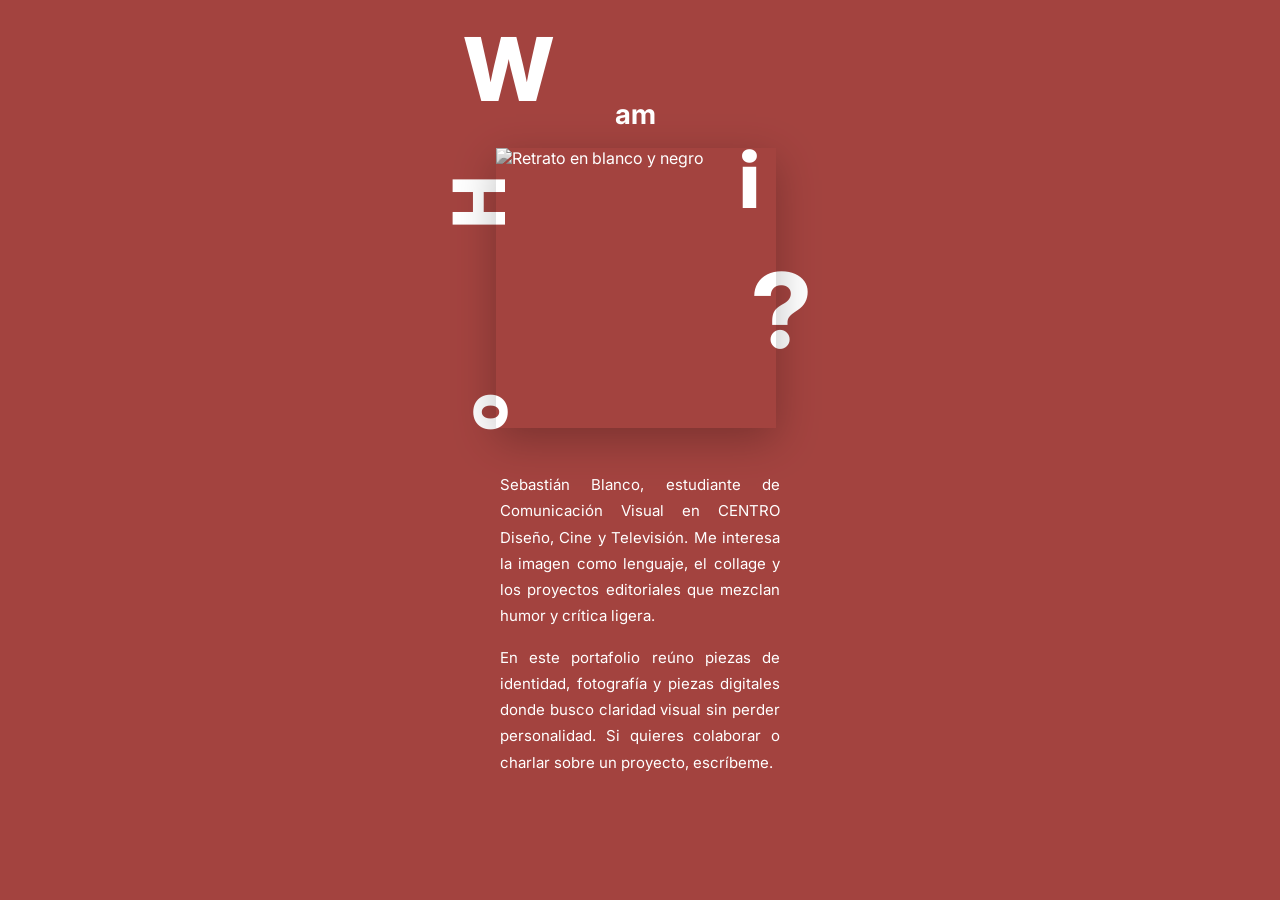
==== who-am-i-module.html @ c8891ca1 "Add standalone HTML module for Who am i? Figma frame Implements the mobile Frame layout: terracotta " ====
<!DOCTYPE html>
<html lang="es">
<head>
  <meta charset="UTF-8" />
  <meta name="viewport" content="width=device-width, initial-scale=1.0" />
  <title>Who am i? — Módulo</title>
  <link rel="preconnect" href="https://fonts.googleapis.com" />
  <link rel="preconnect" href="https://fonts.gstatic.com" crossorigin />
  <link href="https://fonts.googleapis.com/css2?family=Inter:wght@400;700;800&display=swap" rel="stylesheet" />
  <style>
    :root {
      --bg: #a3433f;
      --text: #ffffff;
      --module-max: 400px;
      --photo-size: min(72vw, 280px);
    }

    *,
    *::before,
    *::after {
      box-sizing: border-box;
    }

    body {
      margin: 0;
      min-height: 100vh;
      font-family: "Inter", system-ui, -apple-system, sans-serif;
      background: var(--bg);
      color: var(--text);
      -webkit-font-smoothing: antialiased;
    }

    .module {
      max-width: var(--module-max);
      margin: 0 auto;
      padding: clamp(1.25rem, 5vw, 2rem) clamp(1rem, 4vw, 1.5rem) clamp(2rem, 8vw, 3rem);
    }

    /* Tipografía descompuesta "Who am i?" */
    .headline {
      position: relative;
      display: grid;
      grid-template-columns: minmax(0, 0.28fr) minmax(0, 1fr) minmax(0, 0.32fr);
      grid-template-rows: auto auto auto;
      gap: 0;
      min-height: clamp(340px, 85vw, 420px);
      margin-bottom: 0.5rem;
    }

    .headline__w {
      grid-column: 1;
      grid-row: 1;
      font-weight: 800;
      font-size: clamp(3.5rem, 22vw, 5.5rem);
      line-height: 0.85;
      letter-spacing: -0.04em;
      align-self: start;
      justify-self: start;
    }

    .headline__h {
      grid-column: 1;
      grid-row: 2;
      font-weight: 800;
      font-size: clamp(3rem, 18vw, 4.5rem);
      line-height: 1;
      transform: rotate(-90deg);
      transform-origin: center center;
      align-self: center;
      justify-self: start;
      margin-left: -0.15em;
      margin-top: -0.35em;
    }

    .headline__o {
      grid-column: 1;
      grid-row: 3;
      font-weight: 800;
      font-size: clamp(2.75rem, 16vw, 4rem);
      line-height: 1;
      transform: rotate(-90deg);
      transform-origin: center center;
      align-self: end;
      justify-self: start;
      margin-left: 0.02em;
      margin-bottom: 0.5rem;
    }

    .headline__am {
      grid-column: 2;
      grid-row: 1;
      align-self: end;
      justify-self: center;
      font-weight: 700;
      font-size: clamp(1.35rem, 5.5vw, 1.75rem);
      letter-spacing: 0.02em;
      z-index: 1;
      margin-bottom: -0.35em;
      padding-bottom: 0.35em;
    }

    .headline__photo-wrap {
      grid-column: 2;
      grid-row: 2 / span 2;
      align-self: center;
      justify-self: center;
      z-index: 2;
      width: var(--photo-size);
      aspect-ratio: 1;
      margin-top: -0.5rem;
    }

    .headline__photo {
      width: 100%;
      height: 100%;
      object-fit: cover;
      display: block;
      filter: grayscale(100%) contrast(1.05);
      box-shadow: 0 12px 40px rgba(0, 0, 0, 0.25);
    }

    .headline__i {
      grid-column: 3;
      grid-row: 2;
      font-weight: 800;
      font-size: clamp(3.25rem, 20vw, 5rem);
      line-height: 0.9;
      align-self: start;
      justify-self: start;
      margin-left: -0.08em;
      margin-top: 0.15em;
    }

    .headline__q {
      grid-column: 3;
      grid-row: 2 / span 2;
      font-weight: 800;
      font-size: clamp(4rem, 26vw, 6.5rem);
      line-height: 0.75;
      align-self: center;
      justify-self: start;
      margin-left: 0.05em;
      margin-top: 0.35em;
    }

    .body-text {
      font-size: clamp(0.8125rem, 2.8vw, 0.9375rem);
      font-weight: 400;
      line-height: 1.75;
      text-align: justify;
      hyphens: auto;
      width: 100%;
      max-width: var(--photo-size);
      margin: 1.25rem auto 0;
    }

    .body-text p {
      margin: 0 0 1em;
    }

    .body-text p:last-child {
      margin-bottom: 0;
    }

    .visually-hidden {
      position: absolute;
      width: 1px;
      height: 1px;
      padding: 0;
      margin: -1px;
      overflow: hidden;
      clip: rect(0, 0, 0, 0);
      white-space: nowrap;
      border: 0;
    }
  </style>
</head>
<body>
  <section class="module" aria-labelledby="whoami-heading">
    <h1 id="whoami-heading" class="visually-hidden">Quién soy</h1>
    <div class="headline" aria-hidden="true">
      <span class="headline__w">W</span>
      <span class="headline__h">H</span>
      <span class="headline__o">o</span>
      <span class="headline__am">am</span>
      <div class="headline__photo-wrap">
        <!-- Sustituye src por la imagen del diseño (retrato con nota). -->
        <img
          class="headline__photo"
          src="https://images.unsplash.com/photo-1506794778202-cad84cf45f1d?w=600&h=600&fit=crop&auto=format&q=80"
          alt="Retrato en blanco y negro"
          width="600"
          height="600"
        />
      </div>
      <span class="headline__i">i</span>
      <span class="headline__q">?</span>
    </div>

    <div class="body-text">
      <p>
        Sebastián Blanco, estudiante de Comunicación Visual en CENTRO Diseño, Cine y Televisión.
        Me interesa la imagen como lenguaje, el collage y los proyectos editoriales que mezclan
        humor y crítica ligera.
      </p>
      <p>
        En este portafolio reúno piezas de identidad, fotografía y piezas digitales donde busco
        claridad visual sin perder personalidad. Si quieres colaborar o charlar sobre un proyecto,
        escríbeme.
      </p>
    </div>
  </section>
</body>
</html>
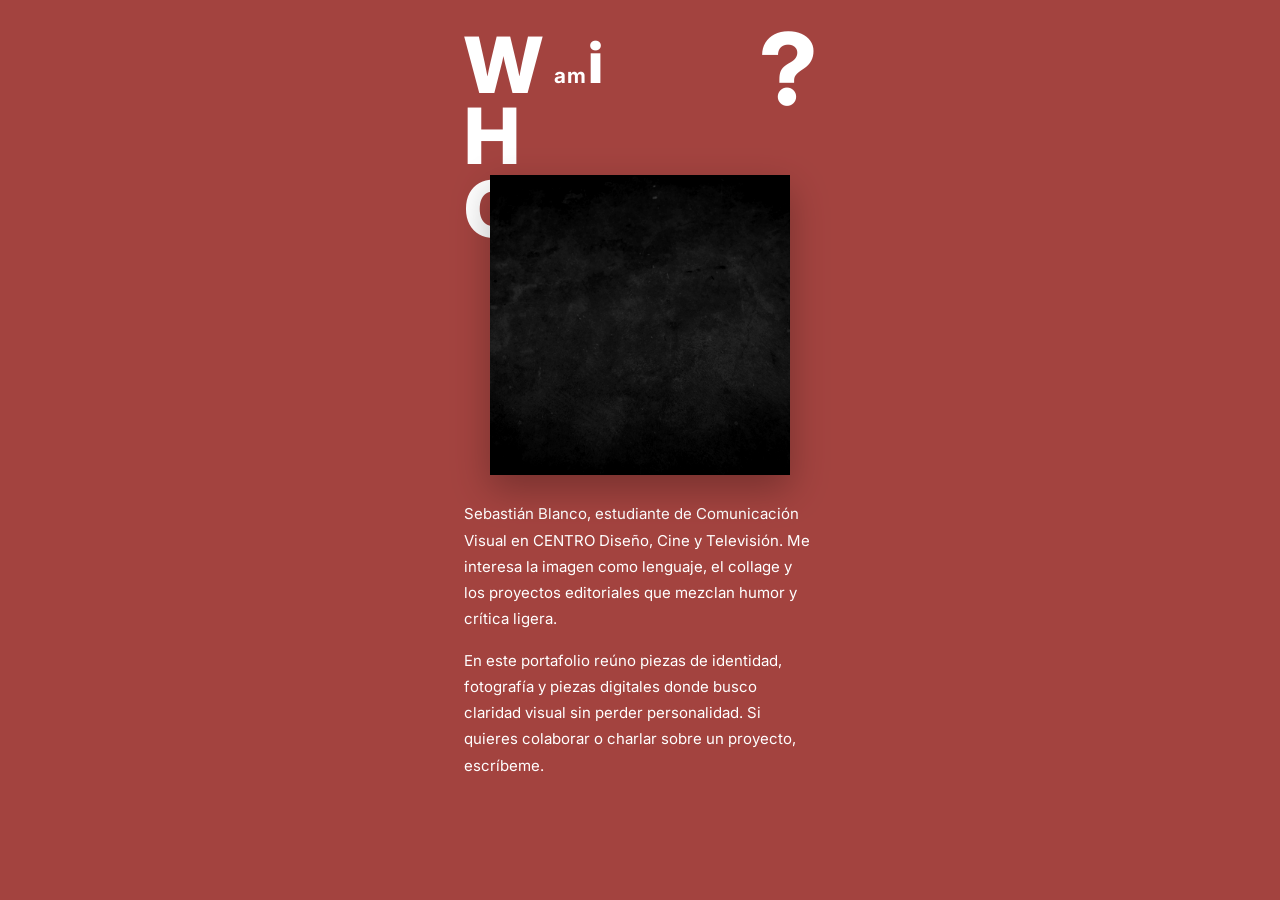
==== commit 2c9fa19a: "Match Frame 2 layout: WHO column, am+i row, photo overlap, left text Stack W H O vertically without " ====
--- a/who-am-i-module.html
+++ b/who-am-i-module.html
@@ -12,7 +12,7 @@
       --bg: #a3433f;
       --text: #ffffff;
       --module-max: 400px;
-      --photo-size: min(72vw, 280px);
+      --photo-size: min(78vw, 300px);
     }
 
     *,
@@ -36,122 +36,113 @@
       padding: clamp(1.25rem, 5vw, 2rem) clamp(1rem, 4vw, 1.5rem) clamp(2rem, 8vw, 3rem);
     }
 
-    /* Tipografía descompuesta "Who am i?" */
+    .hero {
+      position: relative;
+    }
+
     .headline {
-      position: relative;
       display: grid;
-      grid-template-columns: minmax(0, 0.28fr) minmax(0, 1fr) minmax(0, 0.32fr);
+      grid-template-columns: max-content 1fr max-content;
       grid-template-rows: auto auto auto;
-      gap: 0;
-      min-height: clamp(340px, 85vw, 420px);
-      margin-bottom: 0.5rem;
-    }
-
-    .headline__w {
+      align-items: start;
+      column-gap: clamp(0.15rem, 1.5vw, 0.5rem);
+      row-gap: 0;
+      padding-right: 0.15rem;
+    }
+
+    .headline__stack {
       grid-column: 1;
+      grid-row: 1 / 4;
+      display: flex;
+      flex-direction: column;
+      align-items: flex-start;
+      line-height: 0.82;
+    }
+
+    .headline__stack span {
+      font-weight: 800;
+      font-size: clamp(3.1rem, 17vw, 4.85rem);
+      letter-spacing: -0.035em;
+      line-height: 0.86;
+    }
+
+    .headline__stack .headline__h {
+      margin-top: 0.06em;
+    }
+
+    .headline__stack .headline__o {
+      margin-top: 0.08em;
+    }
+
+    .headline__ami {
+      grid-column: 2;
       grid-row: 1;
-      font-weight: 800;
-      font-size: clamp(3.5rem, 22vw, 5.5rem);
-      line-height: 0.85;
-      letter-spacing: -0.04em;
+      display: flex;
+      flex-direction: row;
+      align-items: baseline;
+      gap: 0.1em;
+      padding-top: 0.35em;
+      padding-left: clamp(0.05rem, 1vw, 0.35rem);
       align-self: start;
       justify-self: start;
     }
 
-    .headline__h {
-      grid-column: 1;
-      grid-row: 2;
+    .headline__am {
+      font-weight: 700;
+      font-size: clamp(0.95rem, 3.8vw, 1.3rem);
+      letter-spacing: 0.03em;
+      line-height: 1;
+    }
+
+    .headline__i {
       font-weight: 800;
-      font-size: clamp(3rem, 18vw, 4.5rem);
-      line-height: 1;
-      transform: rotate(-90deg);
-      transform-origin: center center;
-      align-self: center;
-      justify-self: start;
-      margin-left: -0.15em;
-      margin-top: -0.35em;
-    }
-
-    .headline__o {
-      grid-column: 1;
-      grid-row: 3;
+      font-size: clamp(2.4rem, 12.5vw, 3.6rem);
+      line-height: 0.85;
+      letter-spacing: -0.02em;
+    }
+
+    .headline__q {
+      grid-column: 3;
+      grid-row: 1 / 4;
       font-weight: 800;
-      font-size: clamp(2.75rem, 16vw, 4rem);
-      line-height: 1;
-      transform: rotate(-90deg);
-      transform-origin: center center;
-      align-self: end;
-      justify-self: start;
-      margin-left: 0.02em;
-      margin-bottom: 0.5rem;
-    }
-
-    .headline__am {
-      grid-column: 2;
-      grid-row: 1;
-      align-self: end;
-      justify-self: center;
-      font-weight: 700;
-      font-size: clamp(1.35rem, 5.5vw, 1.75rem);
-      letter-spacing: 0.02em;
-      z-index: 1;
-      margin-bottom: -0.35em;
-      padding-bottom: 0.35em;
-    }
-
-    .headline__photo-wrap {
-      grid-column: 2;
-      grid-row: 2 / span 2;
-      align-self: center;
-      justify-self: center;
+      font-size: clamp(3.75rem, 21vw, 6.25rem);
+      line-height: 0.7;
+      letter-spacing: -0.04em;
+      justify-self: end;
+      align-self: start;
+      margin-top: 0.02em;
+    }
+
+    .photo-wrap {
+      display: flex;
+      justify-content: center;
+      width: 100%;
+      margin-top: clamp(-4.25rem, -14vw, -2.5rem);
+      position: relative;
       z-index: 2;
+      pointer-events: none;
+    }
+
+    .photo-wrap img {
+      pointer-events: auto;
       width: var(--photo-size);
+      height: auto;
       aspect-ratio: 1;
-      margin-top: -0.5rem;
-    }
-
-    .headline__photo {
-      width: 100%;
-      height: 100%;
       object-fit: cover;
       display: block;
-      filter: grayscale(100%) contrast(1.05);
-      box-shadow: 0 12px 40px rgba(0, 0, 0, 0.25);
-    }
-
-    .headline__i {
-      grid-column: 3;
-      grid-row: 2;
-      font-weight: 800;
-      font-size: clamp(3.25rem, 20vw, 5rem);
-      line-height: 0.9;
-      align-self: start;
-      justify-self: start;
-      margin-left: -0.08em;
-      margin-top: 0.15em;
-    }
-
-    .headline__q {
-      grid-column: 3;
-      grid-row: 2 / span 2;
-      font-weight: 800;
-      font-size: clamp(4rem, 26vw, 6.5rem);
-      line-height: 0.75;
-      align-self: center;
-      justify-self: start;
-      margin-left: 0.05em;
-      margin-top: 0.35em;
+      filter: grayscale(100%) contrast(1.08);
+      box-shadow: 0 14px 36px rgba(0, 0, 0, 0.28);
     }
 
     .body-text {
       font-size: clamp(0.8125rem, 2.8vw, 0.9375rem);
       font-weight: 400;
       line-height: 1.75;
-      text-align: justify;
-      hyphens: auto;
+      text-align: left;
       width: 100%;
-      max-width: var(--photo-size);
-      margin: 1.25rem auto 0;
+      max-width: 100%;
+      margin: clamp(1.1rem, 3.5vw, 1.65rem) 0 0;
+      padding: 0;
     }
 
     .body-text p {
@@ -178,23 +169,30 @@
 <body>
   <section class="module" aria-labelledby="whoami-heading">
     <h1 id="whoami-heading" class="visually-hidden">Quién soy</h1>
-    <div class="headline" aria-hidden="true">
-      <span class="headline__w">W</span>
-      <span class="headline__h">H</span>
-      <span class="headline__o">o</span>
-      <span class="headline__am">am</span>
-      <div class="headline__photo-wrap">
-        <!-- Sustituye src por la imagen del diseño (retrato con nota). -->
+
+    <div class="hero">
+      <div class="headline" aria-hidden="true">
+        <div class="headline__stack">
+          <span class="headline__w">W</span>
+          <span class="headline__h">H</span>
+          <span class="headline__o">O</span>
+        </div>
+        <div class="headline__ami">
+          <span class="headline__am">am</span>
+          <span class="headline__i">i</span>
+        </div>
+        <span class="headline__q">?</span>
+      </div>
+
+      <div class="photo-wrap">
+        <!-- Sustituye images/portrait.jpg por tu export del retrato con la nota (Figma). -->
         <img
-          class="headline__photo"
-          src="https://images.unsplash.com/photo-1506794778202-cad84cf45f1d?w=600&h=600&fit=crop&auto=format&q=80"
-          alt="Retrato en blanco y negro"
-          width="600"
-          height="600"
+          src="images/portrait.jpg"
+          alt="Retrato en blanco y negro con nota sobre el rostro"
+          width="800"
+          height="800"
         />
       </div>
-      <span class="headline__i">i</span>
-      <span class="headline__q">?</span>
     </div>
 
     <div class="body-text">
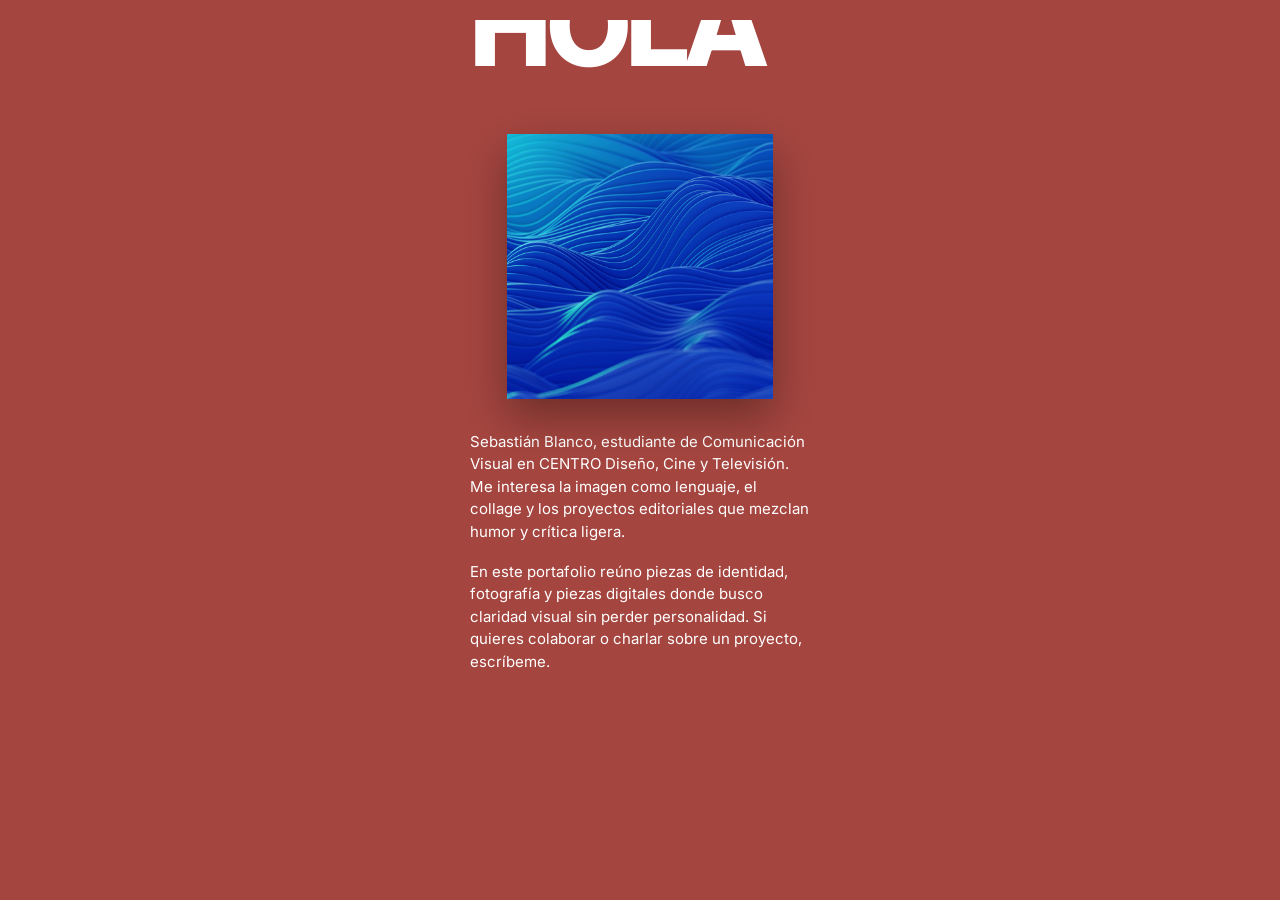
==== commit 937b6f4c: "Redesign module to match mobile reference: cropped HOLA, texture block Replace the Who-am-i headline" ====
--- a/who-am-i-module.html
+++ b/who-am-i-module.html
@@ -3,16 +3,16 @@
 <head>
   <meta charset="UTF-8" />
   <meta name="viewport" content="width=device-width, initial-scale=1.0" />
-  <title>Who am i? — Módulo</title>
+  <title>Hola — Módulo</title>
   <link rel="preconnect" href="https://fonts.googleapis.com" />
   <link rel="preconnect" href="https://fonts.gstatic.com" crossorigin />
   <link href="https://fonts.googleapis.com/css2?family=Inter:wght@400;700;800&display=swap" rel="stylesheet" />
   <style>
     :root {
-      --bg: #a3433f;
+      --bg: #a5453f;
       --text: #ffffff;
       --module-max: 400px;
-      --photo-size: min(78vw, 300px);
+      --img-width: 78%;
     }
 
     *,
@@ -33,120 +33,55 @@
     .module {
       max-width: var(--module-max);
       margin: 0 auto;
-      padding: clamp(1.25rem, 5vw, 2rem) clamp(1rem, 4vw, 1.5rem) clamp(2rem, 8vw, 3rem);
+      padding: clamp(0.85rem, 3.5vw, 1.25rem) clamp(1.15rem, 5.5vw, 1.875rem) clamp(2rem, 7vw, 3rem);
     }
 
-    .hero {
-      position: relative;
+    .hola-crop {
+      overflow: hidden;
+      height: clamp(3.65rem, 11.5vw, 5.1rem);
+      margin: 0 0 clamp(1.35rem, 4.5vw, 2rem);
     }
 
-    .headline {
-      display: grid;
-      grid-template-columns: max-content 1fr max-content;
-      grid-template-rows: auto auto auto;
-      align-items: start;
-      column-gap: clamp(0.15rem, 1.5vw, 0.5rem);
-      row-gap: 0;
-      padding-right: 0.15rem;
+    .hola-crop__text {
+      display: block;
+      font-weight: 800;
+      font-size: clamp(4.6rem, 25vw, 7rem);
+      line-height: 0.78;
+      letter-spacing: -0.04em;
+      color: var(--text);
+      margin-top: clamp(-2.35rem, -7.25vw, -1.55rem);
     }
 
-    .headline__stack {
-      grid-column: 1;
-      grid-row: 1 / 4;
-      display: flex;
-      flex-direction: column;
-      align-items: flex-start;
-      line-height: 0.82;
-    }
-
-    .headline__stack span {
-      font-weight: 800;
-      font-size: clamp(3.1rem, 17vw, 4.85rem);
-      letter-spacing: -0.035em;
-      line-height: 0.86;
-    }
-
-    .headline__stack .headline__h {
-      margin-top: 0.06em;
-    }
-
-    .headline__stack .headline__o {
-      margin-top: 0.08em;
-    }
-
-    .headline__ami {
-      grid-column: 2;
-      grid-row: 1;
-      display: flex;
-      flex-direction: row;
-      align-items: baseline;
-      gap: 0.1em;
-      padding-top: 0.35em;
-      padding-left: clamp(0.05rem, 1vw, 0.35rem);
-      align-self: start;
-      justify-self: start;
-    }
-
-    .headline__am {
-      font-weight: 700;
-      font-size: clamp(0.95rem, 3.8vw, 1.3rem);
-      letter-spacing: 0.03em;
-      line-height: 1;
-    }
-
-    .headline__i {
-      font-weight: 800;
-      font-size: clamp(2.4rem, 12.5vw, 3.6rem);
-      line-height: 0.85;
-      letter-spacing: -0.02em;
-    }
-
-    .headline__q {
-      grid-column: 3;
-      grid-row: 1 / 4;
-      font-weight: 800;
-      font-size: clamp(3.75rem, 21vw, 6.25rem);
-      line-height: 0.7;
-      letter-spacing: -0.04em;
-      justify-self: end;
-      align-self: start;
-      margin-top: 0.02em;
-    }
-
-    .photo-wrap {
+    .feature-photo {
+      margin: 0;
+      padding: 0;
       display: flex;
       justify-content: center;
       width: 100%;
-      margin-top: clamp(-4.25rem, -14vw, -2.5rem);
-      position: relative;
-      z-index: 2;
-      pointer-events: none;
     }
 
-    .photo-wrap img {
-      pointer-events: auto;
-      width: var(--photo-size);
+    .feature-photo img {
+      width: var(--img-width);
+      max-width: 100%;
       height: auto;
       aspect-ratio: 1;
       object-fit: cover;
       display: block;
-      filter: grayscale(100%) contrast(1.08);
-      box-shadow: 0 14px 36px rgba(0, 0, 0, 0.28);
+      border: 0;
+      box-shadow: 0 18px 42px rgba(0, 0, 0, 0.34);
+      filter: contrast(1.05) saturate(0.92);
     }
 
     .body-text {
-      font-size: clamp(0.8125rem, 2.8vw, 0.9375rem);
+      font-size: clamp(0.8125rem, 2.85vw, 0.9375rem);
       font-weight: 400;
-      line-height: 1.75;
+      line-height: 1.5;
       text-align: left;
-      width: 100%;
-      max-width: 100%;
-      margin: clamp(1.1rem, 3.5vw, 1.65rem) 0 0;
-      padding: 0;
+      margin: clamp(1.35rem, 4.5vw, 2rem) 0 0;
     }
 
     .body-text p {
-      margin: 0 0 1em;
+      margin: 0 0 1.15em;
     }
 
     .body-text p:last-child {
@@ -167,44 +102,28 @@
   </style>
 </head>
 <body>
-  <section class="module" aria-labelledby="whoami-heading">
-    <h1 id="whoami-heading" class="visually-hidden">Quién soy</h1>
+  <section class="module" aria-labelledby="module-heading">
+    <h1 id="module-heading" class="visually-hidden">Hola</h1>
 
-    <div class="hero">
-      <div class="headline" aria-hidden="true">
-        <div class="headline__stack">
-          <span class="headline__w">W</span>
-          <span class="headline__h">H</span>
-          <span class="headline__o">O</span>
-        </div>
-        <div class="headline__ami">
-          <span class="headline__am">am</span>
-          <span class="headline__i">i</span>
-        </div>
-        <span class="headline__q">?</span>
-      </div>
+    <div class="hola-crop" aria-hidden="true">
+      <span class="hola-crop__text">HOLA</span>
+    </div>
 
-      <div class="photo-wrap">
-        <!-- Sustituye images/portrait.jpg por tu export del retrato con la nota (Figma). -->
-        <img
-          src="images/portrait.jpg"
-          alt="Retrato en blanco y negro con nota sobre el rostro"
-          width="800"
-          height="800"
-        />
-      </div>
-    </div>
+    <figure class="feature-photo">
+      <img
+        src="images/module-texture.jpg"
+        alt=""
+        width="800"
+        height="800"
+      />
+    </figure>
 
     <div class="body-text">
       <p>
-        Sebastián Blanco, estudiante de Comunicación Visual en CENTRO Diseño, Cine y Televisión.
-        Me interesa la imagen como lenguaje, el collage y los proyectos editoriales que mezclan
-        humor y crítica ligera.
+        Sebastián Blanco, estudiante de Comunicación Visual en CENTRO Diseño, Cine y Televisión. Me interesa la imagen como lenguaje, el collage y los proyectos editoriales que mezclan humor y crítica ligera.
       </p>
       <p>
-        En este portafolio reúno piezas de identidad, fotografía y piezas digitales donde busco
-        claridad visual sin perder personalidad. Si quieres colaborar o charlar sobre un proyecto,
-        escríbeme.
+        En este portafolio reúno piezas de identidad, fotografía y piezas digitales donde busco claridad visual sin perder personalidad. Si quieres colaborar o charlar sobre un proyecto, escríbeme.
       </p>
     </div>
   </section>
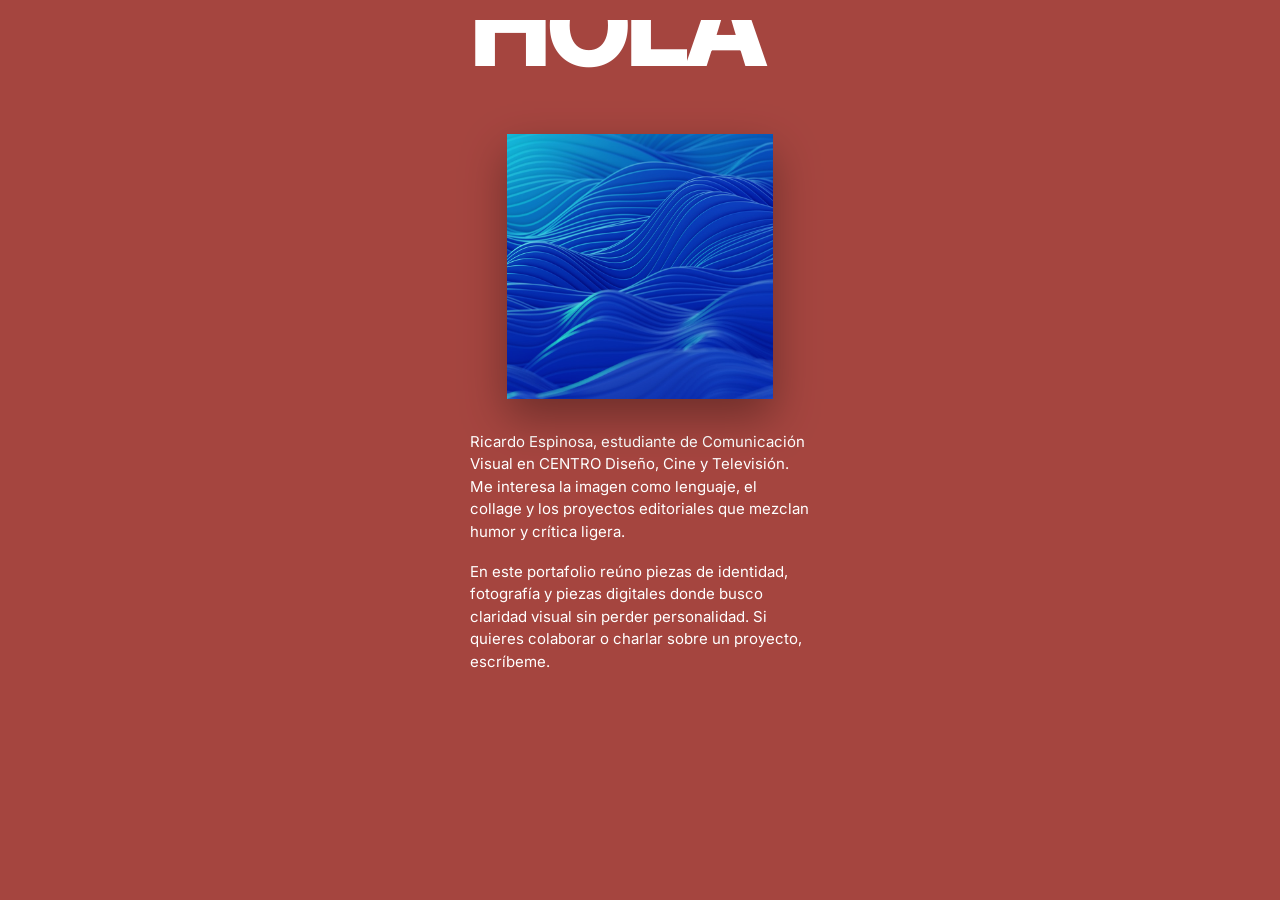
==== commit 9e6feb1d: "Replace intro name with Ricardo Espinosa on portfolio pages Co-authored-by: sbujanos-dev <sbujanos-d" ====
--- a/who-am-i-module.html
+++ b/who-am-i-module.html
@@ -120,7 +120,7 @@
 
     <div class="body-text">
       <p>
-        Sebastián Blanco, estudiante de Comunicación Visual en CENTRO Diseño, Cine y Televisión. Me interesa la imagen como lenguaje, el collage y los proyectos editoriales que mezclan humor y crítica ligera.
+        Ricardo Espinosa, estudiante de Comunicación Visual en CENTRO Diseño, Cine y Televisión. Me interesa la imagen como lenguaje, el collage y los proyectos editoriales que mezclan humor y crítica ligera.
       </p>
       <p>
         En este portafolio reúno piezas de identidad, fotografía y piezas digitales donde busco claridad visual sin perder personalidad. Si quieres colaborar o charlar sobre un proyecto, escríbeme.
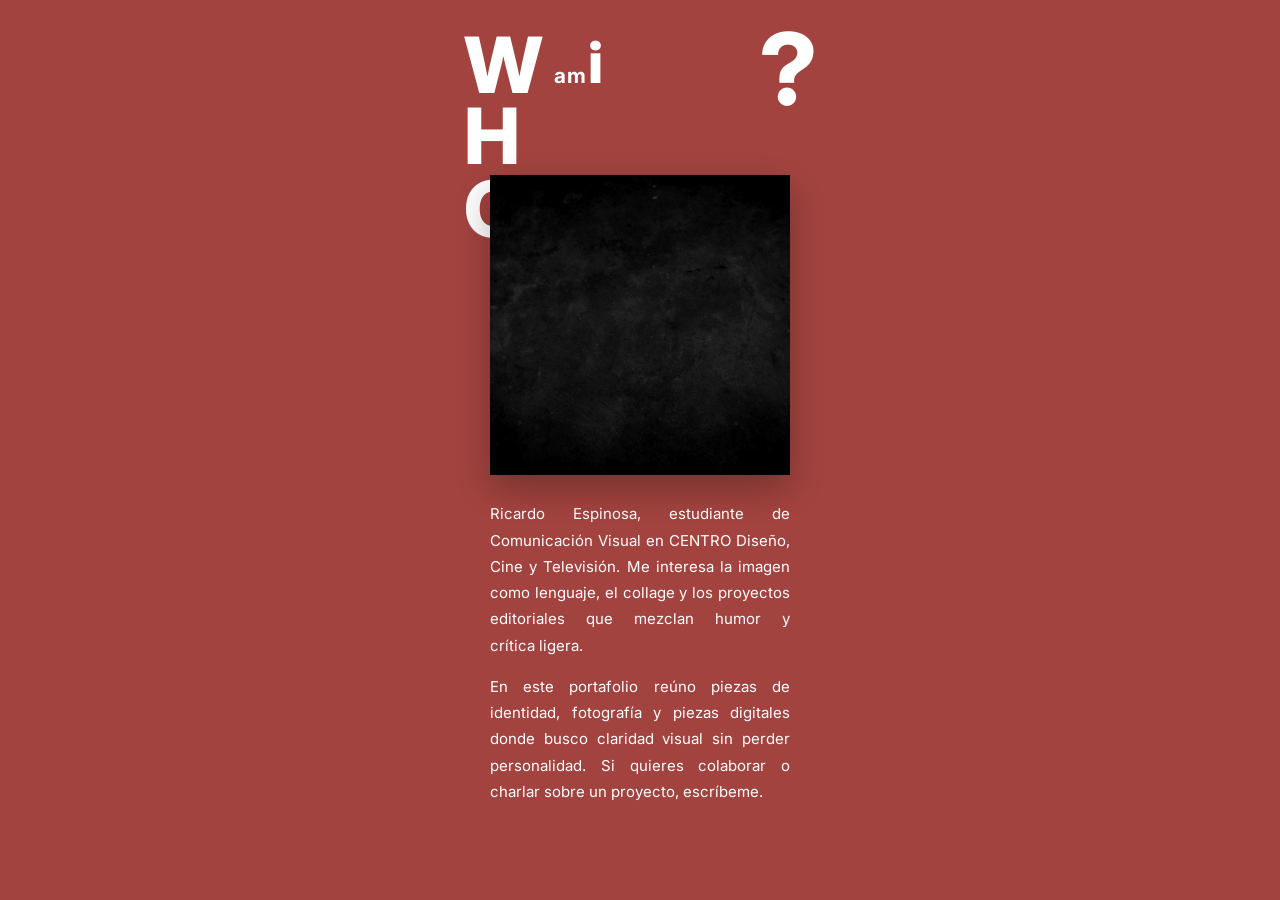
==== commit 10238eab: "Restore Figma Frame 97-3 layout: Who am i? headline, portrait, justified copy Reimplements the PORTA" ====
--- a/who-am-i-module.html
+++ b/who-am-i-module.html
@@ -3,16 +3,16 @@
 <head>
   <meta charset="UTF-8" />
   <meta name="viewport" content="width=device-width, initial-scale=1.0" />
-  <title>Hola — Módulo</title>
+  <title>Who am i? — Módulo (Figma 97-3)</title>
   <link rel="preconnect" href="https://fonts.googleapis.com" />
   <link rel="preconnect" href="https://fonts.gstatic.com" crossorigin />
   <link href="https://fonts.googleapis.com/css2?family=Inter:wght@400;700;800&display=swap" rel="stylesheet" />
   <style>
     :root {
-      --bg: #a5453f;
+      --bg: #a3433f;
       --text: #ffffff;
       --module-max: 400px;
-      --img-width: 78%;
+      --photo-size: min(78vw, 300px);
     }
 
     *,
@@ -33,55 +33,121 @@
     .module {
       max-width: var(--module-max);
       margin: 0 auto;
-      padding: clamp(0.85rem, 3.5vw, 1.25rem) clamp(1.15rem, 5.5vw, 1.875rem) clamp(2rem, 7vw, 3rem);
-    }
-
-    .hola-crop {
-      overflow: hidden;
-      height: clamp(3.65rem, 11.5vw, 5.1rem);
-      margin: 0 0 clamp(1.35rem, 4.5vw, 2rem);
-    }
-
-    .hola-crop__text {
-      display: block;
+      padding: clamp(1.25rem, 5vw, 2rem) clamp(1rem, 4vw, 1.5rem) clamp(2rem, 8vw, 3rem);
+    }
+
+    .hero {
+      position: relative;
+    }
+
+    .headline {
+      display: grid;
+      grid-template-columns: max-content 1fr max-content;
+      grid-template-rows: auto auto auto;
+      align-items: start;
+      column-gap: clamp(0.15rem, 1.5vw, 0.5rem);
+      row-gap: 0;
+      padding-right: 0.15rem;
+    }
+
+    .headline__stack {
+      grid-column: 1;
+      grid-row: 1 / 4;
+      display: flex;
+      flex-direction: column;
+      align-items: flex-start;
+      line-height: 0.82;
+    }
+
+    .headline__stack span {
       font-weight: 800;
-      font-size: clamp(4.6rem, 25vw, 7rem);
-      line-height: 0.78;
+      font-size: clamp(3.1rem, 17vw, 4.85rem);
+      letter-spacing: -0.035em;
+      line-height: 0.86;
+    }
+
+    .headline__stack .headline__h {
+      margin-top: 0.06em;
+    }
+
+    .headline__stack .headline__o {
+      margin-top: 0.08em;
+    }
+
+    .headline__ami {
+      grid-column: 2;
+      grid-row: 1;
+      display: flex;
+      flex-direction: row;
+      align-items: baseline;
+      gap: 0.1em;
+      padding-top: 0.35em;
+      padding-left: clamp(0.05rem, 1vw, 0.35rem);
+      align-self: start;
+      justify-self: start;
+    }
+
+    .headline__am {
+      font-weight: 700;
+      font-size: clamp(0.95rem, 3.8vw, 1.3rem);
+      letter-spacing: 0.03em;
+      line-height: 1;
+    }
+
+    .headline__i {
+      font-weight: 800;
+      font-size: clamp(2.4rem, 12.5vw, 3.6rem);
+      line-height: 0.85;
+      letter-spacing: -0.02em;
+    }
+
+    .headline__q {
+      grid-column: 3;
+      grid-row: 1 / 4;
+      font-weight: 800;
+      font-size: clamp(3.75rem, 21vw, 6.25rem);
+      line-height: 0.7;
       letter-spacing: -0.04em;
-      color: var(--text);
-      margin-top: clamp(-2.35rem, -7.25vw, -1.55rem);
-    }
-
-    .feature-photo {
-      margin: 0;
-      padding: 0;
+      justify-self: end;
+      align-self: start;
+      margin-top: 0.02em;
+    }
+
+    .photo-wrap {
       display: flex;
       justify-content: center;
       width: 100%;
-    }
-
-    .feature-photo img {
-      width: var(--img-width);
-      max-width: 100%;
+      margin-top: clamp(-4.25rem, -14vw, -2.5rem);
+      position: relative;
+      z-index: 2;
+      pointer-events: none;
+    }
+
+    .photo-wrap img {
+      pointer-events: auto;
+      width: var(--photo-size);
       height: auto;
       aspect-ratio: 1;
       object-fit: cover;
       display: block;
-      border: 0;
-      box-shadow: 0 18px 42px rgba(0, 0, 0, 0.34);
-      filter: contrast(1.05) saturate(0.92);
+      filter: grayscale(100%) contrast(1.08);
+      box-shadow: 0 14px 36px rgba(0, 0, 0, 0.28);
     }
 
     .body-text {
-      font-size: clamp(0.8125rem, 2.85vw, 0.9375rem);
+      font-size: clamp(0.8125rem, 2.8vw, 0.9375rem);
       font-weight: 400;
-      line-height: 1.5;
-      text-align: left;
-      margin: clamp(1.35rem, 4.5vw, 2rem) 0 0;
+      line-height: 1.75;
+      text-align: justify;
+      hyphens: auto;
+      width: 100%;
+      max-width: var(--photo-size);
+      margin: clamp(1.1rem, 3.5vw, 1.65rem) auto 0;
+      text-wrap: pretty;
     }
 
     .body-text p {
-      margin: 0 0 1.15em;
+      margin: 0 0 1em;
     }
 
     .body-text p:last-child {
@@ -102,28 +168,43 @@
   </style>
 </head>
 <body>
-  <section class="module" aria-labelledby="module-heading">
-    <h1 id="module-heading" class="visually-hidden">Hola</h1>
-
-    <div class="hola-crop" aria-hidden="true">
-      <span class="hola-crop__text">HOLA</span>
+  <section class="module" aria-labelledby="whoami-heading">
+    <h1 id="whoami-heading" class="visually-hidden">Who am i?</h1>
+
+    <div class="hero">
+      <div class="headline" aria-hidden="true">
+        <div class="headline__stack">
+          <span class="headline__w">W</span>
+          <span class="headline__h">H</span>
+          <span class="headline__o">O</span>
+        </div>
+        <div class="headline__ami">
+          <span class="headline__am">am</span>
+          <span class="headline__i">i</span>
+        </div>
+        <span class="headline__q">?</span>
+      </div>
+
+      <div class="photo-wrap">
+        <img
+          src="images/portrait.jpg"
+          alt="Retrato en blanco y negro"
+          width="800"
+          height="800"
+        />
+      </div>
     </div>
-
-    <figure class="feature-photo">
-      <img
-        src="images/module-texture.jpg"
-        alt=""
-        width="800"
-        height="800"
-      />
-    </figure>
 
     <div class="body-text">
       <p>
-        Ricardo Espinosa, estudiante de Comunicación Visual en CENTRO Diseño, Cine y Televisión. Me interesa la imagen como lenguaje, el collage y los proyectos editoriales que mezclan humor y crítica ligera.
+        Ricardo Espinosa, estudiante de Comunicación Visual en CENTRO Diseño, Cine y Televisión.
+        Me interesa la imagen como lenguaje, el collage y los proyectos editoriales que mezclan
+        humor y crítica ligera.
       </p>
       <p>
-        En este portafolio reúno piezas de identidad, fotografía y piezas digitales donde busco claridad visual sin perder personalidad. Si quieres colaborar o charlar sobre un proyecto, escríbeme.
+        En este portafolio reúno piezas de identidad, fotografía y piezas digitales donde busco
+        claridad visual sin perder personalidad. Si quieres colaborar o charlar sobre un proyecto,
+        escríbeme.
       </p>
     </div>
   </section>
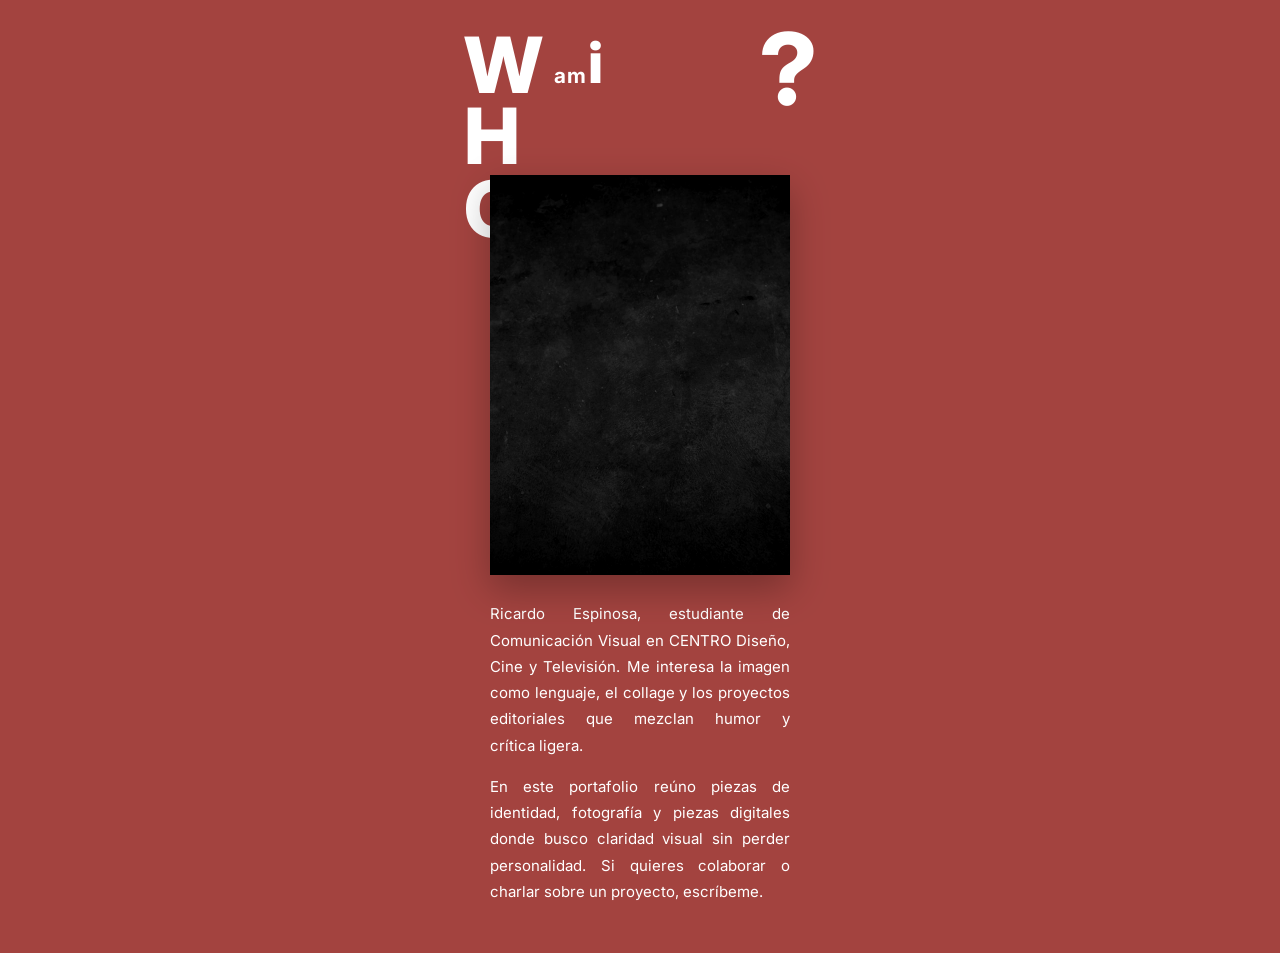
==== commit 674b9e1f: "Prepare portrait install script and 3:4 photo CSS for vertical image Co-authored-by: sbujanos-dev <s" ====
--- a/who-am-i-module.html
+++ b/who-am-i-module.html
@@ -127,8 +127,9 @@
       pointer-events: auto;
       width: var(--photo-size);
       height: auto;
-      aspect-ratio: 1;
+      aspect-ratio: 3 / 4;
       object-fit: cover;
+      object-position: center 18%;
       display: block;
       filter: grayscale(100%) contrast(1.08);
       box-shadow: 0 14px 36px rgba(0, 0, 0, 0.28);
